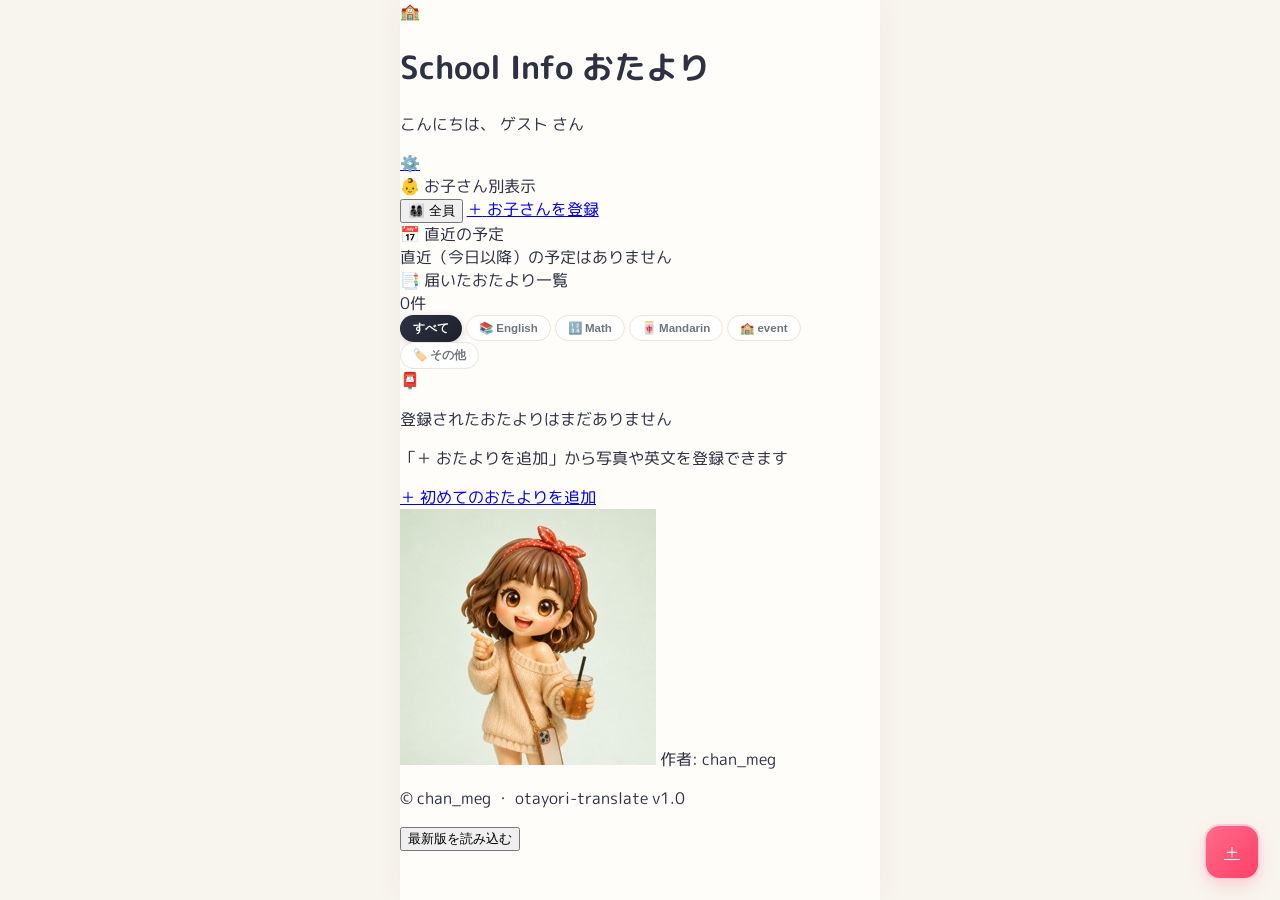
==== index.html @ e72019fd "style: Reduce placeholder font-size in input fields and textareas" ====
<!DOCTYPE html>
<html lang="ja">
<head>
  <meta charset="UTF-8">
  <meta name="viewport" content="width=device-width, initial-scale=1.0, maximum-scale=1.0, user-scalable=no">
  <title>School Info🏫 | 学校のおたより翻訳・予定管理</title>
  <link rel="icon" href="data:image/svg+xml,<svg xmlns=%22http://www.w3.org/2000/svg%22 viewBox=%220 0 100 100%22><text y=%22.9em%22 font-size=%2290%22>🏫</text></svg>">
  
  <!-- Tailwind CSS CDN -->
  <script src="https://cdn.tailwindcss.com"></script>
  <!-- Lucide Icons -->
  <script src="https://unpkg.com/lucide@latest"></script>
  
  <link rel="stylesheet" href="./style.css?v=20261001_v2">
  <link rel="manifest" href="./manifest.json">
  
  <!-- iOS Safari PWA / WebClip Settings -->
  <meta name="apple-mobile-web-app-capable" content="yes">
  <meta name="apple-mobile-web-app-status-bar-style" content="default">
  <meta name="apple-mobile-web-app-title" content="School Info">
  <link rel="apple-touch-icon" href="data:image/svg+xml,<svg xmlns=%22http://www.w3.org/2000/svg%22 viewBox=%220 0 100 100%22><rect width=%22100%22 height=%22100%22 rx=%2224%22 fill=%22%23FF5E7E%22/><text x=%2250%%22 y=%2252%%22 font-size=%2260%22 dominant-baseline=%22central%22 text-anchor=%22middle%22>🏫</text></svg>">
  <meta name="theme-color" content="#FF5E7E">
</head>
<body class="antialiased min-h-screen flex justify-center py-0 sm:py-6 selection:bg-rose-100 selection:text-rose-900">

  <!-- メインアプリコンテナ (M3 Surface) -->
  <div class="app-container w-full max-w-lg bg-[#FFFDF9] min-h-screen sm:min-h-0 sm:rounded-[28px] shadow-xl flex flex-col overflow-hidden relative border border-stone-200/60" id="app">

    <!-- ================= 1. ホーム画面 (homeView) ================= -->
    <div id="homeView" class="flex flex-col flex-1">
      <!-- M3 Top App Bar (Compact) -->
      <header class="px-4 py-3 flex items-center justify-between border-b border-stone-200/60 bg-white/90 backdrop-blur-md sticky top-0 z-30 shadow-xs">
        <div class="flex items-center gap-2.5">
          <div class="w-9 h-9 rounded-xl bg-gradient-to-tr from-rose-500 to-pink-400 text-white flex items-center justify-center text-xl shadow-sm border border-white flex-shrink-0">
            🏫
          </div>
          <div>
            <h1 class="font-black text-base tracking-tight text-stone-900 flex items-center gap-1">
              <span>School Info</span>
              <span class="text-[10px] px-1.5 py-0.2 rounded-full bg-rose-100 text-rose-700 font-extrabold">おたより</span>
            </h1>
            <p class="text-[11px] text-stone-500 font-bold flex items-center gap-1">
              <span>こんにちは、</span>
              <span id="userNameDisplay" class="text-rose-600 font-black">ゲスト</span>
              <span>さん</span>
            </p>
          </div>
        </div>
        
        <div class="flex items-center gap-1.5">
          <!-- ⚙️ 設定ボタン -->
          <a href="#/settings" title="設定" class="w-9 h-9 rounded-xl bg-stone-50 hover:bg-stone-100 border border-stone-200 text-stone-700 active:scale-95 transition flex items-center justify-center text-base font-bold shadow-xs">
            ⚙️
          </a>
        </div>
      </header>

      <!-- メインスクロールエリア -->
      <main class="flex-1 px-3.5 py-4 space-y-4 pb-24">

                <!-- 👦 お子さん切り替えタブ -->
        <section id="childFilterSection" class="space-y-1.5">
          <div class="flex items-center justify-between px-1">
            <span class="text-[11px] font-black text-stone-600 flex items-center gap-1">
              <span>👶 お子さん別表示</span>
            </span>
            
          </div>
          <div id="childTabsContainer" class="flex items-center gap-1.5 overflow-x-auto pb-1 -mx-1 px-1 no-scrollbar text-xs"></div>
        </section>

        <!-- 📅 直近の予定 -->
        <section id="upcomingEventsSection" class="space-y-2">
          <div class="flex items-center justify-between px-1">
            <div class="flex items-center gap-1.5 text-xs font-black text-stone-800 tracking-wide">
              <span class="w-2 h-2 rounded-full bg-sky-500 animate-pulse"></span>
              <span>📅 直近の予定</span>
            </div>
          </div>
          <div id="upcomingEventsList" class="space-y-2"></div>
        </section>

        <!-- 📑 届いたおたより一覧 -->
        <section class="space-y-2.5">
          <div class="flex items-center justify-between px-1">
            <div class="flex items-center gap-1.5 text-xs font-black text-stone-800 tracking-wide">
              <span class="w-2 h-2 rounded-full bg-rose-500"></span>
              <span>📑 届いたおたより一覧</span>
            </div>
            <span id="postsCount" class="text-[11px] font-black px-2 py-0.5 rounded-full bg-stone-100 text-stone-600">0件</span>
          </div>

          <!-- M3 Filter Chips (タグフィルター - 横スクロール・動的生成) -->
          <div id="homeTagFilterContainer" class="flex items-center gap-1.5 overflow-x-auto pb-1.5 -mx-1 px-1 no-scrollbar text-xs"></div>

          <!-- おたよりカードリスト (横書き・コンパクト) -->
          <div id="postsList" class="space-y-2.5 mt-1"></div>
        </section>

        <!-- 🕰️ 過去の予定（届いたおたより一覧の下に配置） -->
        <section id="pastEventsSection" class="space-y-2 pt-0.5">
          <div id="pastEventsContainer"></div>
        </section>

        <!-- 🌸 アプリ下部フッター (作成者・バージョン・最新版読込) -->
        <footer class="pt-6 pb-4 flex flex-col items-center justify-center text-center space-y-1 select-none">
          <div class="flex items-center justify-center gap-1.5 text-xs text-stone-600 font-medium">
            <img src="./assets/avatar.jpg" class="w-6 h-6 rounded-full object-cover object-top border border-stone-300 shadow-2xs" alt="chan_meg">
            <span>作者: <span class="underline underline-offset-2 decoration-stone-400 text-stone-700 font-bold">chan_meg</span></span>
          </div>
          <p class="text-[11px] text-stone-400 font-medium">
            © chan_meg ・ otayori-translate v1.0
          </p>
          <button type="button" onclick="reloadAppLatest()" class="text-xs text-stone-500 hover:text-stone-800 underline underline-offset-4 decoration-stone-400 transition font-medium pt-0.5 cursor-pointer bg-transparent border-0">
            最新版を読み込む
          </button>
        </footer>

      </main>

      <!-- M3 Floating Action Button (FAB - コンパクト) -->
      <a href="#/new" class="fab-post-btn flex items-center justify-center no-underline" id="fabPostBtn" title="新しいおたよりを追加">
        <span class="text-2xl font-black leading-none select-none text-white">＋</span>
      </a>
    </div>

    <!-- ================= 2. 詳細画面 (detailView) ================= -->
    <div id="detailView" class="hidden flex flex-col flex-1 overflow-y-auto">
      <div id="detailContainer" class="flex flex-col flex-1"></div>
    </div>

    <!-- ================= 3. 新規追加画面 (newView - コンパクト) ================= -->
    <div id="newView" class="hidden flex flex-col flex-1 overflow-y-auto">
      <header class="px-4 py-3 bg-white border-b border-stone-200 flex items-center justify-between sticky top-0 z-30 shadow-xs">
        <a href="#/" class="flex items-center gap-1 text-xs font-bold text-stone-700 hover:text-stone-900 bg-stone-100 px-3 py-1.5 rounded-xl transition">
          <span>← もどる</span>
        </a>
        <h2 class="font-bold text-xs sm:text-sm text-stone-800 flex items-center gap-1">
          <span>📝 新しいおたよりを追加</span>
        </h2>
        <div class="w-12"></div>
      </header>

      <main class="p-4 space-y-4 flex-1">
        <!-- AI エンジン状態バナー -->
        <div id="aiEngineStatusBanner" class="space-y-2"></div>

        <!-- Step 1: 入力セクション -->
        <section class="space-y-3">
          <div class="flex items-center gap-1.5">
            <div class="w-5 h-5 rounded-md bg-rose-500 text-white font-black text-[10px] flex items-center justify-center">1</div>
            <h3 class="font-bold text-xs text-stone-900">プリントの写真 または 英語テキスト</h3>
          </div>

          <!-- 写真撮影 / 選択 (コンパクト ＆ 複数枚対応) -->
          <div class="border border-dashed border-rose-300 hover:border-rose-400 bg-rose-50/40 rounded-2xl p-3.5 text-center transition cursor-pointer" onclick="document.getElementById('newFileInput').click()">
            <input type="file" id="newFileInput" accept="image/*,application/pdf" multiple class="hidden" onchange="handleNewFileChange(event)">
            <div class="flex items-center justify-center gap-3">
              <div class="w-10 h-10 rounded-xl bg-white text-rose-500 flex items-center justify-center text-xl flex-shrink-0 shadow-xs border border-rose-100">
                📷
              </div>
              <div class="text-left">
                <p class="font-bold text-xs text-stone-900">写真を撮影 / プリント画像を選択</p>
                <p class="text-[10px] text-stone-500 font-medium">複数枚の選択・追加撮影も可能です</p>
              </div>
            </div>
          </div>

          <!-- 選択中の写真サムネイル一覧 -->
          <div id="newImagesPreviewContainer" class="hidden space-y-2 p-2.5 rounded-2xl bg-stone-50 border border-stone-200">
            <div class="flex items-center justify-between px-1">
              <span class="text-[11px] font-bold text-stone-700 flex items-center gap-1">
                <span>📸 選択中の写真 (<span id="newImagesCount">0</span>枚)</span>
              </span>
              <button type="button" onclick="document.getElementById('newFileInput').click()" class="text-[11px] font-bold text-rose-500 hover:text-rose-600 flex items-center gap-0.5 bg-rose-50 px-2 py-1 rounded-lg border border-rose-200">
                <span>＋ 写真を追加</span>
              </button>
            </div>
            <div id="newImagesList" class="flex gap-2 overflow-x-auto pb-1 pt-0.5 no-scrollbar"></div>
          </div>

          <!-- テキスト入力 (コンパクト) -->
          <div class="space-y-1">
            <label class="text-[11px] font-bold text-stone-700 flex items-center gap-1">
              <span>📱 英語メッセージ・メール本文（貼り付け）:</span>
            </label>
            <textarea id="newRawTextInput" rows="3" placeholder="英語のおたよりの文章やメール本文をここに貼り付け&#10;(例: Dear Parents, Please bring shoebox for UOI assessment on Sep 7th...)"
                      class="w-full p-2.5 text-xs m3-input focus:outline-none font-mono leading-relaxed"></textarea>
          </div>

          <!-- AI読取ボタン -->
          <button type="button" onclick="executeAIAnalyze()" class="w-full py-3 rounded-xl bg-gradient-to-r from-rose-500 to-pink-500 hover:opacity-95 active:scale-[0.98] text-white font-bold text-xs shadow-md shadow-rose-500/20 transition flex items-center justify-center gap-1.5 border border-white/40">
            <span>✨ AIで読取 ＆ 日本語翻訳を開始</span>
          </button>
        </section>

        <!-- ローディング -->
        <div id="newLoadingBox" class="hidden p-5 rounded-2xl bg-gradient-to-br from-rose-50 to-pink-50 border border-rose-200 text-center space-y-2.5 animate-pulse">
          <div class="w-8 h-8 border-3 border-rose-500 border-t-transparent rounded-full animate-spin mx-auto"></div>
          <p class="text-xs font-bold text-rose-800">AIが英語を読み取り、分かりやすい日本語に翻訳しています...</p>
        </div>

        <!-- Step 2: 登録フォーム -->
        <form id="newResultForm" onsubmit="submitNewPost(event)" class="hidden space-y-3.5 pt-3 border-t border-stone-200">
          <div class="flex items-center justify-between">
            <div class="flex items-center gap-1.5">
              <div class="w-5 h-5 rounded-md bg-emerald-500 text-white font-black text-[10px] flex items-center justify-center">2</div>
              <h3 class="font-bold text-xs text-stone-900">読取 ＆ 翻訳結果の確認・編集</h3>
            </div>
            <span class="text-[10px] font-bold text-emerald-800 bg-emerald-100 px-2 py-0.5 rounded-full">✨ AI解析完了</span>
          </div>

          <!-- 対象のお子さん選択 -->
          <div class="space-y-1.5 p-3 rounded-2xl bg-stone-50 border border-stone-200">
            <label class="text-[11px] font-bold text-stone-700 flex items-center justify-between">
              <span class="flex items-center gap-1">👶 <span>対象のお子さん</span></span>
              <span class="text-[10px] text-stone-400 font-normal">※指定しない場合は全員共通</span>
            </label>
            <div id="newChildSelectorContainer" class="flex flex-wrap gap-1.5 pt-0.5"></div>
            <input type="hidden" id="newPostChildId" value="all">
          </div>

          <!-- タイトル -->
          <div class="space-y-1">
            <label class="text-[11px] font-bold text-stone-700 block">📌 タイトル（日本語） <span class="text-rose-500">*</span></label>
            <input type="text" id="newPostTitle" required placeholder="例: 第1四半期のお知らせ（UOI評価タスク）"
                   class="w-full p-2.5 m3-input text-xs font-bold">
          </div>

          <!-- 英語原題 -->
          <div class="space-y-1">
            <label class="text-[11px] font-bold text-stone-700 block">英語の原題（タイトル）</label>
            <input type="text" id="newPostTitleEn" placeholder="例: Quarter 1, week 5 (Summative Assessment)"
                   class="w-full p-2.5 m3-input text-xs text-stone-600 font-medium">
          </div>

          <!-- ① 本文翻訳 -->
          <div id="newTextMessageSection" class="p-3 rounded-2xl bg-amber-50/60 border border-amber-200/80 space-y-2">
            <label class="text-[11px] font-bold text-amber-950 flex items-center gap-1">
              <span>📱 メッセージ・メール本文の翻訳（日本語）</span>
            </label>
            <textarea id="newPostTextTranslation" rows="3" placeholder="メール本文や連絡事項の日本語訳"
                      class="w-full p-2.5 text-xs bg-white border border-amber-200 rounded-xl focus:outline-none font-bold leading-relaxed"></textarea>
            
            <details class="text-[11px] pt-0.5">
              <summary class="font-bold text-amber-900 cursor-pointer">英語メッセージ原文を表示</summary>
              <textarea id="newPostTextRaw" rows="2" placeholder="英語の本文原文"
                        class="mt-1 w-full p-2 text-[10px] bg-white border border-stone-200 rounded-xl font-mono text-stone-600"></textarea>
            </details>
          </div>

          <!-- ② 添付画像翻訳 -->
          <div id="newImageMessageSection" class="p-3 rounded-2xl bg-sky-50/60 border border-sky-200/80 space-y-2">
            <div class="flex items-center justify-between">
              <label class="text-[11px] font-bold text-sky-950 flex items-center gap-1">
                <span>🖼️ 添付プリント写真 ＆ 画像内の翻訳（日本語）</span>
              </label>
              <span id="newStep2ImagesCount" class="text-[10px] text-sky-700 font-bold bg-sky-100 px-2 py-0.5 rounded-full">0枚</span>
            </div>
            
            <!-- 画像プレビューギャラリー -->
            <div id="newStep2ImagesContainer" class="flex gap-2 overflow-x-auto pb-1 pt-0.5 no-scrollbar"></div>

            <textarea id="newPostImageTranslation" rows="3" placeholder="プリント画像内に書かれている内容の日本語訳"
                      class="w-full p-2.5 text-xs bg-white border border-sky-200 rounded-xl focus:outline-none font-bold leading-relaxed"></textarea>
            
            <details class="text-[11px] pt-0.5">
              <summary class="font-bold text-sky-900 cursor-pointer">画像から読み取った英語原文 (OCR) を表示</summary>
              <textarea id="newPostImageRaw" rows="2" placeholder="画像内OCR英語テキスト"
                        class="mt-1 w-full p-2 text-[10px] bg-white border border-stone-200 rounded-xl font-mono text-stone-600"></textarea>
            </details>
          </div>

          <!-- 持ち物リスト -->
          <div class="space-y-1">
            <label class="text-[11px] font-bold text-stone-700 block">🎒 持ち物・持参するもの（カンマ区切り）</label>
            <input type="text" id="newPostItems" placeholder="靴箱, ステッカー, 写真, はさみ（ない場合は空欄）"
                   class="w-full p-2.5 m3-input text-xs font-medium">
          </div>

          <!-- 日時・場所・締切（任意入力） -->
          <div class="p-3 bg-[#F8F5EE] rounded-2xl border border-stone-200 space-y-2.5">
            <h4 class="text-[11px] font-bold text-stone-800">📅 日程 ＆ 締切（任意・未定なら空欄でOK）</h4>
            <div class="grid grid-cols-2 gap-2">
              <div>
                <label class="text-[10px] text-stone-600 font-bold block mb-0.5">イベント日</label>
                <input type="date" id="newPostDate" class="w-full p-2 bg-white border border-stone-200 rounded-xl text-xs font-bold">
              </div>
              <div>
                <label class="text-[10px] text-stone-600 font-bold block mb-0.5">開始時間</label>
                <input type="time" id="newPostTimeStart" class="w-full p-2 bg-white border border-stone-200 rounded-xl text-xs font-bold">
              </div>
            </div>
            <div>
              <label class="text-[10px] text-stone-600 font-bold block mb-0.5">場所</label>
              <input type="text" id="newPostLocation" placeholder="例: 体育館, 教室" class="w-full p-2 bg-white border border-stone-200 rounded-xl text-xs font-medium">
            </div>
            <div class="grid grid-cols-2 gap-2 border-t border-stone-200/80 pt-2">
              <div>
                <label class="text-[10px] text-rose-600 font-black block mb-0.5">⚠️ 提出締切日</label>
                <input type="date" id="newPostDeadline" class="w-full p-2 bg-white border border-rose-200 rounded-xl text-xs font-bold">
              </div>
              <div>
                <label class="text-[10px] text-stone-600 font-bold block mb-0.5">提出物の内容</label>
                <input type="text" id="newPostDeadlineDesc" placeholder="例: 参加同意書, 申込用紙" class="w-full p-2 bg-white border border-stone-200 rounded-xl text-xs font-medium">
              </div>
            </div>
          </div>

          <!-- タグ選択 -->
          <div class="space-y-1">
            <label class="text-[11px] font-bold text-stone-700 block">🏷️ タグを選択（複数選択可）</label>
            <div id="newTagContainer" class="flex flex-wrap gap-1.5 pt-0.5"></div>
          </div>

          <!-- 登録ボタン -->
          <div class="pt-2 pb-6">
            <button type="submit" class="w-full py-3.5 rounded-2xl bg-gradient-to-r from-emerald-500 to-teal-500 hover:opacity-95 active:scale-[0.98] text-white font-bold text-xs shadow-md shadow-emerald-500/20 transition flex items-center justify-center gap-1.5 border border-white/30">
              <span>💾 この内容でおたよりを保存</span>
            </button>
          </div>
        </form>
      </main>
    </div>

    <!-- ================= 4. 編集画面 (editView - コンパクト) ================= -->
    <div id="editView" class="hidden flex flex-col flex-1 overflow-y-auto">
      <header class="px-4 py-3 bg-white border-b border-stone-200 flex items-center justify-between sticky top-0 z-30 shadow-xs">
        <a href="#/" id="editBackLink" class="flex items-center gap-1 text-xs font-bold text-stone-700 hover:text-stone-900 bg-stone-100 px-3 py-1.5 rounded-xl transition">
          <span>← キャンセル</span>
        </a>
        <h2 class="font-bold text-xs sm:text-sm text-stone-800 flex items-center gap-1">
          <span>✏️ おたよりを編集</span>
        </h2>
        <div class="w-12"></div>
      </header>

      <main class="p-4 space-y-3.5 flex-1">
        <form id="editForm" onsubmit="submitEditPost(event)" class="space-y-3.5">
          <input type="hidden" id="editPostId">

          <!-- 添付写真エリア -->

          <!-- 対象のお子さん選択 -->
          <div class="space-y-1.5 p-3 rounded-2xl bg-stone-50 border border-stone-200">
            <label class="text-[11px] font-bold text-stone-700 flex items-center justify-between">
              <span class="flex items-center gap-1">👶 <span>対象のお子さん</span></span>
              <span class="text-[10px] text-stone-400 font-normal">※指定しない場合は全員共通</span>
            </label>
            <div id="editChildSelectorContainer" class="flex flex-wrap gap-1.5 pt-0.5"></div>
            <input type="hidden" id="editPostChildId" value="all">
          </div>

          <!-- 添付写真エリア (複数枚対応) -->
          <div id="editImageSection" class="p-3 bg-stone-50 rounded-2xl border border-stone-200 space-y-2">
            <div class="flex items-center justify-between">
              <label class="text-[11px] font-bold text-stone-800">🖼️ 添付写真 (<span id="editImagesCount">0</span>枚)</label>
              <button type="button" onclick="document.getElementById('editFileInput').click()" class="text-[11px] font-bold text-rose-500 hover:underline flex items-center gap-0.5">
                <span>＋ 写真を追加</span>
              </button>
            </div>
            
            <input type="file" id="editFileInput" accept="image/*,application/pdf" multiple class="hidden" onchange="handleEditFileChange(event)">
            
            <!-- 複数画像サムネイル一覧 -->
            <div id="editImagesList" class="flex gap-2 overflow-x-auto pb-1 pt-0.5 no-scrollbar"></div>
          </div>

          <div class="space-y-1">
            <label class="text-[11px] font-bold text-stone-700 block">📌 タイトル（日本語） <span class="text-rose-500">*</span></label>
            <input type="text" id="editPostTitle" required
                   class="w-full p-2.5 m3-input text-xs font-bold">
          </div>

          <!-- 英語原題 -->
          <div class="space-y-1">
            <label class="text-[11px] font-bold text-stone-700 block">英語の原題（タイトル）</label>
            <input type="text" id="editPostTitleEn"
                   class="w-full p-2.5 m3-input text-xs text-stone-600 font-medium">
          </div>

          <!-- おたよりの日本語訳 ＆ 連絡事項 -->
          <div class="p-3.5 rounded-2xl bg-amber-50/70 border border-amber-200/90 space-y-2">
            <label class="text-xs font-bold text-amber-950 flex items-center gap-1">
              <span>📝 おたよりの日本語訳 ＆ 連絡事項</span>
            </label>
            <textarea id="editPostTranslation" rows="4" placeholder="おたよりの日本語訳・連絡事項"
                      class="w-full p-3 text-xs bg-white border border-amber-200 rounded-xl focus:outline-none font-bold leading-relaxed shadow-xs"></textarea>
            
            <details class="text-[11px] pt-1">
              <summary class="font-bold text-amber-900 cursor-pointer hover:text-amber-950">英語原文（メール本文・画像OCR）を表示 / 編集</summary>
              <textarea id="editPostRaw" rows="3" placeholder="英語の原文テキスト"
                        class="mt-1.5 w-full p-2.5 text-[10px] bg-white border border-stone-200 rounded-xl font-mono text-stone-600 leading-relaxed"></textarea>
            </details>
          </div>

          <!-- 持ち物 -->
          <div class="space-y-1">
            <label class="text-[11px] font-bold text-stone-700 block">🎒 持ち物・持参するもの（カンマ区切り）</label>
            <input type="text" id="editPostItems"
                   class="w-full p-2.5 m3-input text-xs font-medium">
          </div>

          <!-- 日時・場所・締切 -->
          <div class="p-3 bg-[#F8F5EE] rounded-2xl border border-stone-200 space-y-2.5">
            <h4 class="text-[11px] font-bold text-stone-800">📅 日程 ＆ 締切（任意・未定なら空欄でOK）</h4>
            <div class="grid grid-cols-2 gap-2">
              <div>
                <label class="text-[10px] text-stone-600 font-bold block mb-0.5">イベント日</label>
                <input type="date" id="editPostDate" class="w-full p-2 bg-white border border-stone-200 rounded-xl text-xs font-bold">
              </div>
              <div>
                <label class="text-[10px] text-stone-600 font-bold block mb-0.5">開始時間</label>
                <input type="time" id="editPostTimeStart" class="w-full p-2 bg-white border border-stone-200 rounded-xl text-xs font-bold">
              </div>
            </div>
            <div>
              <label class="text-[10px] text-stone-600 font-bold block mb-0.5">場所</label>
              <input type="text" id="editPostLocation" class="w-full p-2 bg-white border border-stone-200 rounded-xl text-xs font-medium">
            </div>
            <div class="grid grid-cols-2 gap-2 border-t border-stone-200/80 pt-2">
              <div>
                <label class="text-[10px] text-rose-600 font-black block mb-0.5">⚠️ 提出締切日</label>
                <input type="date" id="editPostDeadline" class="w-full p-2 bg-white border border-rose-200 rounded-xl text-xs font-bold">
              </div>
              <div>
                <label class="text-[10px] text-stone-600 font-bold block mb-0.5">提出物の内容</label>
                <input type="text" id="editPostDeadlineDesc" class="w-full p-2 bg-white border border-stone-200 rounded-xl text-xs font-medium">
              </div>
            </div>
          </div>

          <!-- タグ -->
          <div class="space-y-1">
            <label class="text-[11px] font-bold text-stone-700 block">🏷️ タグ</label>
            <div id="editTagContainer" class="flex flex-wrap gap-1.5 pt-0.5"></div>
          </div>

          <!-- 保存ボタン -->
          <div class="pt-2 pb-6">
            <button type="submit" class="w-full py-3.5 rounded-2xl bg-gradient-to-r from-emerald-500 to-teal-500 hover:opacity-95 active:scale-[0.98] text-white font-bold text-xs shadow-md shadow-emerald-500/20 transition flex items-center justify-center gap-1.5 border border-white/30">
              <span>💾 変更を保存する</span>
            </button>
          </div>
        </form>
      </main>
    </div>

    <!-- ================= 5. 設定画面 (settingsView - スマホ完全スクロール・ページ遷移対応) ================= -->
    <div id="settingsView" class="hidden flex flex-col flex-1 overflow-y-auto">
      <header class="px-4 py-3 bg-white border-b border-stone-200 flex items-center justify-between sticky top-0 z-30 shadow-xs">
        <a href="#/" class="flex items-center gap-1 text-xs font-bold text-stone-700 hover:text-stone-900 bg-stone-100 px-3 py-1.5 rounded-xl transition">
          <span>← もどる</span>
        </a>
        <h2 class="font-bold text-xs sm:text-sm text-stone-800 flex items-center gap-1">
          <span>⚙️ 設定 ＆ アプリ管理</span>
        </h2>
        <div class="w-12"></div>
      </header>

      <main class="p-4 space-y-4 flex-1 pb-28">
        <form id="settingsForm" onsubmit="saveSettings(event)" class="space-y-4 text-xs">
          
          <!-- ① 保護者のお名前 -->
          <div class="p-3.5 bg-white rounded-2xl border border-stone-200 space-y-1.5 shadow-2xs">
            <label class="font-bold text-stone-800 block text-xs">👤 保護者のお名前</label>
            <input type="text" id="settingUserName" value="ゲスト" placeholder="例: お父さん, 太郎の母" class="w-full p-2.5 bg-stone-50 border border-stone-200 rounded-xl font-bold text-xs focus:outline-none focus:border-stone-400">
          </div>

          <!-- ② 👶 お子さんの登録・変更 -->
          <div class="p-3.5 bg-white rounded-2xl border border-stone-200 space-y-3 shadow-2xs">
            <div class="flex items-center justify-between">
              <label class="font-bold text-stone-800 text-xs flex items-center gap-1">
                <span>👶 お子さんの登録・変更</span>
              </label>
              <span class="text-[10px] text-stone-400 font-medium">（兄弟・姉妹の並び替え・管理）</span>
            </div>

            <!-- お子さん一覧 -->
            <div id="settingsChildrenList" class="space-y-2"></div>

            <!-- お子さん追加・変更フォーム（男の子・女の子の2択） -->
            <div class="p-3.5 rounded-2xl bg-stone-50 border border-stone-200 space-y-2.5 shadow-2xs">
              <div class="flex items-center justify-between">
                <p id="childFormTitle" class="text-xs font-bold text-stone-700">＋ 新しいお子さんを追加</p>
                <button type="button" id="childFormCancelBtn" onclick="resetChildForm()" class="hidden text-[11px] text-stone-500 font-bold hover:underline">キャンセル</button>
              </div>

              <input type="hidden" id="editingChildId" value="">

              <!-- 性別選択（男の子 / 女の子 の2択 - 選択中がひと目で分かるボタンスタイル） -->
              <div>
                <label class="text-[10px] text-stone-600 font-bold block mb-1.5">性別 <span class="text-rose-500">*</span></label>
                <input type="hidden" id="childFormGender" value="👦">
                <div class="grid grid-cols-2 gap-2">
                  <button type="button" id="genderBtnBoy" onclick="setChildGenderForm('👦')" class="flex items-center justify-center gap-1.5 p-2.5 rounded-xl border-2 border-sky-600 bg-sky-500 text-white font-black shadow-md ring-2 ring-sky-200 text-xs transition scale-[1.02] cursor-pointer">
                    <span>👦 男の子</span> <span class="text-xs font-black">✓</span>
                  </button>
                  <button type="button" id="genderBtnGirl" onclick="setChildGenderForm('👧')" class="flex items-center justify-center gap-1.5 p-2.5 rounded-xl border border-stone-200 bg-stone-100 text-stone-500 font-medium hover:bg-stone-200 text-xs transition cursor-pointer opacity-70">
                    <span>👧 女の子</span>
                  </button>
                </div>
              </div>

              <!-- お名前 ＆ 学年 -->
              <div class="grid grid-cols-12 gap-2">
                <div class="col-span-7">
                  <label class="text-[10px] text-stone-500 font-bold block mb-0.5">お名前 <span class="text-rose-500">*</span></label>
                  <input type="text" id="newChildName" placeholder="例: 太郎" class="w-full p-2.5 bg-white border border-stone-200 rounded-xl text-xs font-bold focus:outline-none focus:border-stone-400">
                </div>
                <div class="col-span-5">
                  <label class="text-[10px] text-stone-500 font-bold block mb-0.5">年齢・学年</label>
                  <input type="text" id="newChildGrade" placeholder="例: 8歳, G3" class="w-full p-2.5 bg-white border border-stone-200 rounded-xl text-xs font-medium focus:outline-none focus:border-stone-400">
                </div>
              </div>

              <!-- 登録・更新ボタン -->
              <button type="button" id="childFormSubmitBtn" onclick="saveChildFromSettings()" class="w-full py-3 bg-rose-500 hover:bg-rose-600 active:scale-95 text-white rounded-xl text-xs font-bold shadow-xs transition flex items-center justify-center gap-1">
                <span>＋ お子さんを追加</span>
              </button>
            </div>
          </div>

          <!-- ③ 🏷️ タグの追加・管理 -->
          <div class="p-3.5 bg-white rounded-2xl border border-stone-200 space-y-2.5 shadow-2xs">
            <div class="flex items-center justify-between">
              <label class="font-bold text-stone-800 text-xs flex items-center gap-1">
                <span>🏷️ タグの管理</span>
              </label>
              <span class="text-[10px] text-stone-400 font-medium">（すべてのタグの追加・削除が可能）</span>
            </div>

            <!-- タグ一覧 -->
            <div id="settingsTagsList" class="flex flex-wrap gap-1.5 pt-0.5"></div>

            <!-- 新規タグ追加入力 -->
            <div class="flex items-center gap-2 pt-1 w-full max-w-full">
              <input type="text" id="newCustomTagInput" placeholder="新しいタグ名 (例: Science, 水泳)" class="flex-1 min-w-0 p-2.5 bg-stone-50 border border-stone-200 rounded-xl text-xs font-bold focus:outline-none focus:border-stone-400">
              <button type="button" onclick="addCustomTagFromSettings()" class="px-3 py-2.5 bg-stone-900 hover:bg-stone-800 active:scale-95 text-white rounded-xl text-xs font-bold transition shadow-xs flex-shrink-0 whitespace-nowrap">
                ＋ 追加
              </button>
            </div>
          </div>

          <!-- ④ ✨ Gemini APIキー -->
          <div class="p-3.5 bg-white rounded-2xl border border-stone-200 space-y-1.5 shadow-2xs">
            <label class="font-bold text-stone-800 block text-xs">✨ Gemini APIキー（無料・高精度OCR用）</label>
            <input type="password" id="settingApiKey" placeholder="AIzaSy... (任意)" class="w-full p-2.5 bg-stone-50 border border-stone-200 rounded-xl font-mono text-xs">
            <p class="text-[10px] text-stone-400 leading-relaxed font-medium">※設定すると、写真内英文やスケジュールの読取精度が大幅に向上します。</p>
          </div>

          <!-- ⑤ 📖 使い方ガイド (PDFマニュアル) -->
          <div class="p-3.5 bg-gradient-to-br from-rose-50/90 to-pink-50/70 rounded-2xl border border-rose-200 space-y-2 shadow-2xs">
            <div class="flex items-center justify-between">
              <label class="font-bold text-rose-950 text-xs flex items-center gap-1.5">
                <span>📖 使い方ガイド（PDFマニュアル）</span>
              </label>
              <span class="text-[10px] text-rose-600 font-black bg-rose-100/90 px-2 py-0.5 rounded-full">保存・印刷OK</span>
            </div>
            <p class="text-[11px] text-stone-600 leading-relaxed font-medium">
              写真の複数登録やAI読取、予定の自動整理、PWA（ホーム画面追加）など全機能の手順を図解入りでまとめたマニュアルです。
            </p>
            <a href="./School_Info_User_Guide.pdf" download="School_Info_User_Guide.pdf" target="_blank" class="w-full py-2.5 px-3 rounded-xl bg-gradient-to-r from-rose-500 to-pink-500 hover:from-rose-600 hover:to-pink-600 active:scale-95 text-white font-bold text-xs shadow-xs transition flex items-center justify-center gap-1.5 text-center no-underline">
              <span>📥 使い方ガイド（PDF）を開く・保存</span>
            </a>
          </div>

          <!-- ⑥ 📥 データのバックアップ / 復元 -->
          <div class="p-3.5 bg-white rounded-2xl border border-stone-200 space-y-2.5 shadow-2xs">
            <label class="font-bold text-stone-800 block text-xs">📥 データのバックアップ / 復元</label>
            <div class="grid grid-cols-2 gap-2">
              <button type="button" onclick="exportBackupData()" class="p-3 rounded-xl bg-stone-100 hover:bg-stone-200 text-stone-800 font-bold text-xs text-center transition">
                📥 JSON保存
              </button>
              <label class="p-3 rounded-xl bg-stone-100 hover:bg-stone-200 text-stone-800 font-bold text-xs text-center cursor-pointer transition">
                📤 復元
                <input type="file" accept=".json" class="hidden" onchange="importBackupData(event)">
              </label>
            </div>
            <button type="button" onclick="resetAllPostsData()" class="w-full py-2.5 px-3 rounded-xl bg-rose-50 hover:bg-rose-100 text-rose-600 font-bold text-xs border border-rose-200 transition text-center">
              🧹 すべてのおたよりデータを全削除・初期化
            </button>
          </div>

          <!-- 保存ボタン -->
          <div class="pt-2 pb-8">
            <button type="submit" class="w-full py-3.5 rounded-2xl bg-gradient-to-r from-stone-900 to-stone-800 text-white font-bold text-xs hover:opacity-95 active:scale-[0.98] transition shadow-md flex items-center justify-center gap-1.5">
              <span>💾 設定を保存してホームに戻る</span>
            </button>
          </div>

        </form>
      </main>
    </div>

  <!-- 📸 写真拡大フルスクリーン・ライトボックスモーダル -->
  <div id="photoLightboxModal" class="hidden fixed inset-0 z-50 bg-black/95 flex flex-col justify-between p-3.5 backdrop-blur-sm select-none" onclick="closeLightbox()">
    <!-- 上部ヘッダー -->
    <div class="flex items-center justify-between text-white z-10" onclick="event.stopPropagation()">
      <span id="lightboxCounter" class="text-xs font-bold bg-white/20 px-3 py-1 rounded-full">1 / 1</span>
      <button type="button" onclick="closeLightbox()" class="w-9 h-9 rounded-full bg-white/20 hover:bg-white/30 active:scale-95 text-white flex items-center justify-center text-lg font-bold transition shadow-sm">
        ✕
      </button>
    </div>

    <!-- メイン画像表示エリア -->
    <div class="flex-1 flex items-center justify-center overflow-hidden relative my-2" onclick="event.stopPropagation()">
      <button type="button" id="lightboxPrevBtn" onclick="lightboxPrev()" class="absolute left-2 top-1/2 -translate-y-1/2 w-10 h-10 rounded-full bg-black/60 hover:bg-black/80 text-white flex items-center justify-center text-2xl font-bold transition z-10 shadow-md">
        ‹
      </button>
      <img id="lightboxImageEl" src="" class="max-h-[78vh] max-h-[78dvh] max-w-[92vw] object-contain rounded-xl shadow-2xl transition duration-200" alt="写真拡大表示">
      <button type="button" id="lightboxNextBtn" onclick="lightboxNext()" class="absolute right-2 top-1/2 -translate-y-1/2 w-10 h-10 rounded-full bg-black/60 hover:bg-black/80 text-white flex items-center justify-center text-2xl font-bold transition z-10 shadow-md">
        ›
      </button>
    </div>

    <!-- 下部サムネイル帯 -->
    <div id="lightboxThumbsContainer" class="flex items-center justify-center gap-2 overflow-x-auto py-1.5 no-scrollbar z-10" onclick="event.stopPropagation()"></div>
  </div>

  <script src="./app.js?v=20261001_v2"></script>
</body>
</html>
---- style.css ----
/* Material Design 3 (M3) - Compact & Cute Kids Theme for School Info */
@import url('https://fonts.googleapis.com/css2?family=M+PLUS+Rounded+1c:wght@400;500;700;800;900&family=Plus+Jakarta+Sans:wght@500;600;700;800&display=swap');

:root {
  /* M3 Tonal Palette - Kids Warm & Friendly */
  --md-sys-color-primary: #FF5E7E;
  --md-sys-color-primary-container: #FFE5EC;
  --md-sys-color-on-primary-container: #9E002B;
  
  --md-sys-color-secondary: #FF9F1C;
  --md-sys-color-secondary-container: #FFF3D6;
  --md-sys-color-on-secondary-container: #8F4E00;
  
  --md-sys-color-tertiary: #2EC4B6;
  --md-sys-color-tertiary-container: #E0F7F6;
  --md-sys-color-on-tertiary-container: #005F56;
  
  --md-sys-color-surface: #FFFFFF;
  --md-sys-color-surface-container: #FFFDF9;
  --md-sys-color-surface-variant: #F4EFEA;
  --md-sys-color-on-surface: #2D3142;
  --md-sys-color-on-surface-variant: #70757A;
  --md-sys-color-outline: #EAE3D9;
  --md-sys-color-outline-variant: #F2ECE4;

  --md-sys-bg: #F8F5EE;
  --md-sys-shape-corner-small: 10px;
  --md-sys-shape-corner-medium: 14px;
  --md-sys-shape-corner-large: 18px;
  --md-sys-shape-corner-full: 9999px;
  
  --md-elevation-1: 0 1px 4px -1px rgba(60, 40, 20, 0.06), 0 1px 2px 0 rgba(60, 40, 20, 0.03);
  --md-elevation-2: 0 4px 12px -2px rgba(60, 40, 20, 0.08), 0 2px 4px -1px rgba(60, 40, 20, 0.04);
  --md-elevation-3: 0 8px 20px -3px rgba(255, 94, 126, 0.22), 0 3px 8px -2px rgba(255, 94, 126, 0.12);
}

html, body {
  width: 100%;
  margin: 0;
  padding: 0;
  overflow-x: hidden;
  font-family: 'M PLUS Rounded 1c', 'Plus Jakarta Sans', -apple-system, BlinkMacSystemFont, sans-serif;
  background-color: var(--md-sys-bg);
  color: var(--md-sys-color-on-surface);
  -webkit-tap-highlight-color: transparent;
}

/* アプリコンテナ (M3 Surface) */
.app-container {
  width: 100%;
  max-width: 480px;
  min-height: 100vh;
  margin: 0 auto;
  background-color: var(--md-sys-color-surface-container);
  position: relative;
  overflow-x: hidden;
  box-shadow: 0 0 30px rgba(70, 50, 30, 0.05);
  display: flex;
  flex-direction: column;
}

@media (max-width: 480px) {
  .app-container {
    max-width: 100%;
    box-shadow: none;
    border-radius: 0 !important;
  }
}

/* M3 Elevated Card */
.m3-card {
  background: var(--md-sys-color-surface);
  border-radius: var(--md-sys-shape-corner-large);
  border: 1px solid var(--md-sys-color-outline-variant);
  box-shadow: var(--md-elevation-1);
  transition: transform 0.15s ease, box-shadow 0.15s ease, border-color 0.15s ease;
}

.m3-card:hover {
  transform: translateY(-1px);
  box-shadow: var(--md-elevation-2);
  border-color: #F6D8DC;
}

.m3-card:active {
  transform: scale(0.99);
}

/* 日めくり風カレンダーバッジ (M3 Squircle - Compact) */
.date-badge {
  display: flex;
  flex-direction: column;
  align-items: center;
  justify-content: center;
  width: 44px;
  height: 44px;
  min-width: 44px;
  border-radius: var(--md-sys-shape-corner-medium);
  background: linear-gradient(180deg, #EBF5FF 0%, #E1EFFE 100%);
  border: 1.5px solid #BAE6FD;
  color: #0284C7;
  flex-shrink: 0;
  box-shadow: inset 0 1px 0 rgba(255, 255, 255, 0.8), 0 1px 3px rgba(2, 132, 199, 0.08);
}

.date-badge .day {
  font-size: 1.15rem;
  line-height: 1;
  font-weight: 900;
  font-family: 'Plus Jakarta Sans', sans-serif;
  letter-spacing: -0.5px;
}

.date-badge .month {
  font-size: 0.6rem;
  font-weight: 800;
  letter-spacing: -0.2px;
  margin-top: 1px;
}

.date-badge.is-past {
  background: #F5F5F4 !important;
  border-color: #E7E5E4 !important;
  color: #78716C !important;
  box-shadow: none !important;
}

/* 持ち物タグ (M3 Assist Chip) */
.item-tag {
  display: inline-flex;
  align-items: center;
  gap: 3px;
  padding: 2px 7px;
  border-radius: var(--md-sys-shape-corner-small);
  background-color: var(--md-sys-color-secondary-container);
  color: var(--md-sys-color-on-secondary-container);
  font-size: 0.7rem;
  font-weight: 700;
}

/* M3 Filter Chip (Compact) */
.tag-filter-btn {
  display: inline-flex;
  align-items: center;
  gap: 3px;
  padding: 5px 12px;
  border-radius: var(--md-sys-shape-corner-full);
  font-size: 0.72rem;
  font-weight: 800;
  background-color: var(--md-sys-color-surface);
  color: var(--md-sys-color-on-surface-variant);
  border: 1px solid var(--md-sys-color-outline);
  transition: all 0.15s ease;
  user-select: none;
  cursor: pointer;
  white-space: nowrap;
  flex-shrink: 0;
}

.tag-filter-btn:hover {
  background-color: var(--md-sys-color-surface-variant);
}

.tag-filter-btn.active {
  background: linear-gradient(135deg, #2D3142 0%, #1E202C 100%);
  color: #FFFFFF;
  border-color: transparent;
  box-shadow: 0 2px 8px rgba(45, 49, 66, 0.2);
}

/* M3 Floating Action Button (FAB - Compact & Sleek) */
.fab-post-btn {
  position: fixed !important;
  bottom: 20px !important;
  right: 20px !important;
  width: 52px !important;
  height: 52px !important;
  border-radius: 16px !important;
  background: linear-gradient(135deg, #FF6B8B 0%, #FF4066 100%) !important;
  color: white !important;
  display: flex !important;
  align-items: center !important;
  justify-content: center !important;
  box-shadow: var(--md-elevation-3) !important;
  z-index: 9999 !important;
  cursor: pointer !important;
  border: 2px solid rgba(255, 255, 255, 0.7) !important;
  transition: transform 0.2s ease, box-shadow 0.2s ease !important;
}

.fab-post-btn:hover {
  transform: scale(1.06) !important;
  box-shadow: 0 10px 24px -2px rgba(255, 64, 102, 0.35) !important;
}

.fab-post-btn:active {
  transform: scale(0.94) !important;
}

/* M3 Filled Text Field (Compact) */
.m3-input {
  background-color: #F8F5EE;
  border: 1.5px solid #EAE3D9;
  border-radius: var(--md-sys-shape-corner-medium);
  font-family: inherit;
  transition: all 0.15s ease;
}

.m3-input:focus {
  background-color: #FFFFFF;
  border-color: var(--md-sys-color-primary);
  box-shadow: 0 0 0 3px var(--md-sys-color-primary-container);
  outline: none;
}

/* プレースホルダー（入力欄のサンプルグレー文字列）の文字サイズ調整 */
input::placeholder,
textarea::placeholder {
  font-size: 0.68rem !important;
  font-weight: 400 !important;
  color: #A8A29E !important;
  letter-spacing: -0.2px !important;
  line-height: 1.35 !important;
  opacity: 0.9 !important;
}

input::-webkit-input-placeholder,
textarea::-webkit-input-placeholder {
  font-size: 0.68rem !important;
  font-weight: 400 !important;
  color: #A8A29E !important;
  letter-spacing: -0.2px !important;
  line-height: 1.35 !important;
}

input::-moz-placeholder,
textarea::-moz-placeholder {
  font-size: 0.68rem !important;
  font-weight: 400 !important;
  color: #A8A29E !important;
  letter-spacing: -0.2px !important;
  line-height: 1.35 !important;
}

input:-ms-input-placeholder,
textarea:-ms-input-placeholder {
  font-size: 0.68rem !important;
  font-weight: 400 !important;
  color: #A8A29E !important;
  letter-spacing: -0.2px !important;
  line-height: 1.35 !important;
}

/* モーダル */
.hidden,
#settingsModal.hidden {
  display: none !important;
  pointer-events: none !important;
  visibility: hidden !important;
}

/* スクロールバー */
::-webkit-scrollbar {
  width: 4px;
  height: 4px;
}
::-webkit-scrollbar-track {
  background: transparent;
}
::-webkit-scrollbar-thumb {
  background: #E2D9CC;
  border-radius: 4px;
}


/* おたより一覧サムネイル (厳密なサイズ固定) */
.card-thumb-box {
  width: 48px !important;
  height: 48px !important;
  min-width: 48px !important;
  min-height: 48px !important;
  max-width: 48px !important;
  max-height: 48px !important;
  border-radius: 12px !important;
  overflow: hidden !important;
  background-color: #F8F5EE !important;
  border: 1px solid #EAE3D9 !important;
  flex-shrink: 0 !important;
  display: flex !important;
  align-items: center !important;
  justify-content: center !important;
}

.card-thumb-img {
  width: 48px !important;
  height: 48px !important;
  max-width: 48px !important;
  max-height: 48px !important;
  object-fit: cover !important;
  display: block !important;
}

/* 📱 モバイル・スマホ表示最適化 ＆ スムーズスクロール */
@media screen and (max-width: 768px) {
  /* iOS Safariで入力時に画面全体が拡大ズームされるのを防止 */
  input, select, textarea {
    font-size: 16px !important;
  }
}

.modal-sheet-dialog {
  max-height: 90vh !important;
  max-height: 90dvh !important;
  display: flex !important;
  flex-direction: column !important;
}

.modal-scroll-body {
  overflow-y: auto !important;
  -webkit-overflow-scrolling: touch !important;
  overscroll-behavior: contain !important;
}

/* 📸 複数写真ギャラリー & ライトボックス */
.photo-gallery-grid {
  display: grid;
  grid-template-columns: repeat(auto-fill, minmax(130px, 1fr));
  gap: 8px;
}

.gallery-photo-item {
  position: relative;
  aspect-ratio: 4/3;
  border-radius: 12px;
  overflow: hidden;
  background-color: #F8F5EE;
  border: 1px solid #EAE3D9;
  cursor: pointer;
  transition: transform 0.15s ease, box-shadow 0.15s ease;
}

.gallery-photo-item:hover {
  transform: translateY(-2px);
  box-shadow: var(--md-elevation-2);
}

.gallery-photo-item:active {
  transform: scale(0.97);
}

.gallery-photo-item img {
  width: 100%;
  height: 100%;
  object-fit: cover;
  display: block;
}

/* フルスクリーン・ライトボックス */
#photoLightboxModal {
  transition: opacity 0.2s ease;
}

#photoLightboxModal.hidden {
  display: none !important;
}

@keyframes fadeIn {
  from { opacity: 0; }
  to { opacity: 1; }
}

.animate-fade-in {
  animation: fadeIn 0.25s ease-out forwards;
}
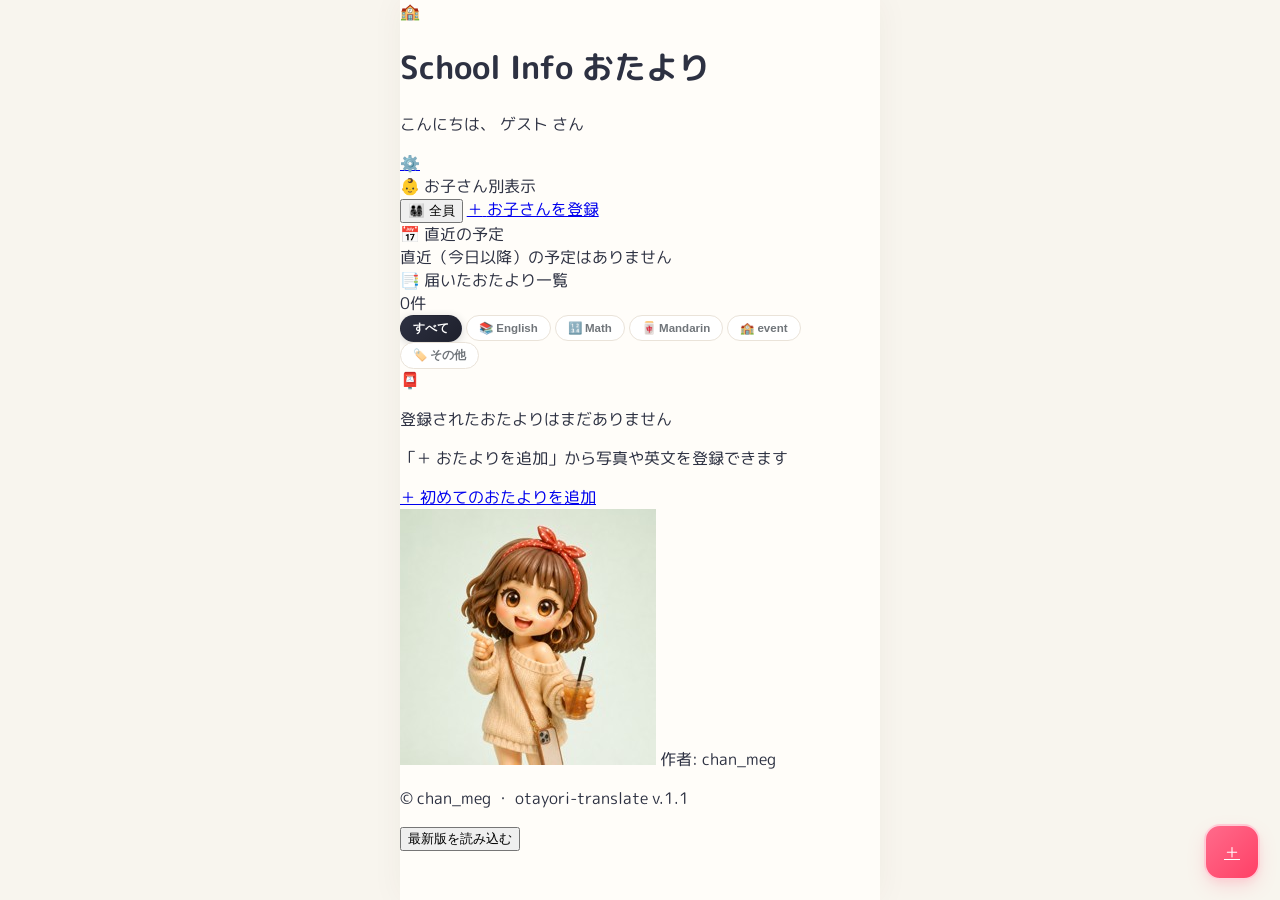
==== commit 3ef1d194: "release: bump version to v.1.1 (preserve dual text/image translations in detail and edit view, GA4 t" ====
--- a/index.html
+++ b/index.html
@@ -2,6 +2,17 @@
 <html lang="ja">
 <head>
   <meta charset="UTF-8">
+  <!-- Google Analytics 4 (GA4) -->
+  <script async src="https://www.googletagmanager.com/gtag/js?id=G-NXPTR4DFEV"></script>
+  <script>
+    window.dataLayer = window.dataLayer || [];
+    function gtag(){dataLayer.push(arguments);}
+    gtag('js', new Date());
+    gtag('config', 'G-NXPTR4DFEV', {
+      send_page_view: true
+    });
+  </script>
+
   <meta name="viewport" content="width=device-width, initial-scale=1.0, maximum-scale=1.0, user-scalable=no">
   <title>School Info🏫 | 学校のおたより翻訳・予定管理</title>
   <link rel="icon" href="data:image/svg+xml,<svg xmlns=%22http://www.w3.org/2000/svg%22 viewBox=%220 0 100 100%22><text y=%22.9em%22 font-size=%2290%22>🏫</text></svg>">
@@ -109,7 +120,7 @@
             <span>作者: <span class="underline underline-offset-2 decoration-stone-400 text-stone-700 font-bold">chan_meg</span></span>
           </div>
           <p class="text-[11px] text-stone-400 font-medium">
-            © chan_meg ・ otayori-translate v1.0
+            © chan_meg ・ otayori-translate v.1.1
           </p>
           <button type="button" onclick="reloadAppLatest()" class="text-xs text-stone-500 hover:text-stone-800 underline underline-offset-4 decoration-stone-400 transition font-medium pt-0.5 cursor-pointer bg-transparent border-0">
             最新版を読み込む
@@ -229,7 +240,12 @@
 
           <!-- 英語原題 -->
           <div class="space-y-1">
-            <label class="text-[11px] font-bold text-stone-700 block">英語の原題（タイトル）</label>
+            <div class="flex items-center justify-between">
+              <label class="text-[11px] font-bold text-stone-700 block">英語の原題（タイトル）</label>
+              <button type="button" id="newTranslateTitleBtn" onclick="translateNewTitleFromEn()" class="text-[10px] font-bold text-rose-600 hover:text-rose-700 bg-rose-50 hover:bg-rose-100 active:scale-95 px-2 py-0.5 rounded-lg border border-rose-200 transition flex items-center gap-1 shadow-2xs">
+                <span>✨ 日本語タイトルへ翻訳</span>
+              </button>
+            </div>
             <input type="text" id="newPostTitleEn" placeholder="例: Quarter 1, week 5 (Summative Assessment)"
                    class="w-full p-2.5 m3-input text-xs text-stone-600 font-medium">
           </div>
@@ -366,6 +382,27 @@
             <div id="editImagesList" class="flex gap-2 overflow-x-auto pb-1 pt-0.5 no-scrollbar"></div>
           </div>
 
+          <!-- AI再翻訳・読取アクションバナー -->
+          <div class="p-3 bg-gradient-to-r from-rose-50 via-amber-50 to-orange-50 rounded-2xl border border-rose-200/90 shadow-2xs space-y-2">
+            <div class="flex items-center justify-between">
+              <span class="text-xs font-bold text-rose-950 flex items-center gap-1.5">
+                <span class="text-sm">✨</span>
+                <span>AIで再読取 ＆ 翻訳</span>
+              </span>
+              <span class="text-[10px] text-rose-700 bg-rose-100/80 px-2 py-0.5 rounded-full font-bold">写真・原文から自動反映</span>
+            </div>
+            <p class="text-[10.5px] text-stone-600 leading-tight">写真を追加した時や、下の英語原文を編集した後に押すと、AIがタイトル・日本語訳・日程・持ち物を自動で再翻訳・抽出します。</p>
+            <button type="button" id="editAIAnalyzeBtn" onclick="executeEditAIAnalyze()" class="w-full py-2.5 rounded-xl bg-gradient-to-r from-rose-500 to-amber-500 hover:from-rose-600 hover:to-amber-600 active:scale-[0.98] text-white font-bold text-xs shadow-xs transition flex items-center justify-center gap-1.5 border border-white/20">
+              <span>✨ AIで再翻訳・読取を実行</span>
+            </button>
+          </div>
+
+          <!-- AI解析中のローディング表示 -->
+          <div id="editLoadingBox" class="hidden p-4 rounded-2xl bg-rose-50 border border-rose-200 text-center space-y-2 animate-pulse">
+            <div class="inline-block w-6 h-6 border-3 border-rose-500 border-t-transparent rounded-full animate-spin"></div>
+            <p class="text-xs font-bold text-rose-800">AIが英語を再読取し、日本語に翻訳しています...</p>
+          </div>
+
           <div class="space-y-1">
             <label class="text-[11px] font-bold text-stone-700 block">📌 タイトル（日本語） <span class="text-rose-500">*</span></label>
             <input type="text" id="editPostTitle" required
@@ -374,22 +411,49 @@
 
           <!-- 英語原題 -->
           <div class="space-y-1">
-            <label class="text-[11px] font-bold text-stone-700 block">英語の原題（タイトル）</label>
-            <input type="text" id="editPostTitleEn"
+            <div class="flex items-center justify-between">
+              <label class="text-[11px] font-bold text-stone-700 block">英語の原題（タイトル）</label>
+              <button type="button" id="editTranslateTitleBtn" onclick="translateEditTitleFromEn()" class="text-[10px] font-bold text-rose-600 hover:text-rose-700 bg-rose-50 hover:bg-rose-100 active:scale-95 px-2 py-0.5 rounded-lg border border-rose-200 transition flex items-center gap-1 shadow-2xs">
+                <span>✨ 日本語タイトルへ翻訳</span>
+              </button>
+            </div>
+            <input type="text" id="editPostTitleEn" placeholder="例: Swimming Gala 2026, Weekly Newsletter"
                    class="w-full p-2.5 m3-input text-xs text-stone-600 font-medium">
           </div>
 
-          <!-- おたよりの日本語訳 ＆ 連絡事項 -->
-          <div class="p-3.5 rounded-2xl bg-amber-50/70 border border-amber-200/90 space-y-2">
-            <label class="text-xs font-bold text-amber-950 flex items-center gap-1">
-              <span>📝 おたよりの日本語訳 ＆ 連絡事項</span>
-            </label>
-            <textarea id="editPostTranslation" rows="4" placeholder="おたよりの日本語訳・連絡事項"
+          <!-- ① メッセージ本文の日本語訳 -->
+          <div id="editTextMessageSection" class="p-3.5 rounded-2xl bg-amber-50/70 border border-amber-200/90 space-y-2">
+            <div class="flex items-center justify-between">
+              <label class="text-xs font-bold text-amber-950 flex items-center gap-1">
+                <span>📱 メッセージ・本文の日本語訳</span>
+              </label>
+              <button type="button" onclick="executeEditAIAnalyze()" class="text-[10.5px] font-bold text-amber-900 bg-amber-200/70 hover:bg-amber-200 active:scale-95 px-2.5 py-1 rounded-xl transition flex items-center gap-1 shadow-2xs border border-amber-300/60">
+                <span>✨ AI再翻訳</span>
+              </button>
+            </div>
+            <textarea id="editPostTextTranslation" rows="3" placeholder="メール本文や連絡事項の日本語訳"
                       class="w-full p-3 text-xs bg-white border border-amber-200 rounded-xl focus:outline-none font-bold leading-relaxed shadow-xs"></textarea>
             
             <details class="text-[11px] pt-1">
-              <summary class="font-bold text-amber-900 cursor-pointer hover:text-amber-950">英語原文（メール本文・画像OCR）を表示 / 編集</summary>
-              <textarea id="editPostRaw" rows="3" placeholder="英語の原文テキスト"
+              <summary class="font-bold text-amber-900 cursor-pointer hover:text-amber-950">英語メッセージ原文を表示 / 編集</summary>
+              <textarea id="editPostTextRaw" rows="3" placeholder="英語の本文原文（修正後に「AI再翻訳」を押すと反映されます）"
+                        class="mt-1.5 w-full p-2.5 text-[10px] bg-white border border-stone-200 rounded-xl font-mono text-stone-600 leading-relaxed"></textarea>
+            </details>
+          </div>
+
+          <!-- ② 添付プリント写真 ＆ 画像内の日本語訳 -->
+          <div id="editImageMessageSection" class="p-3.5 rounded-2xl bg-sky-50/70 border border-sky-200/90 space-y-2">
+            <div class="flex items-center justify-between">
+              <label class="text-xs font-bold text-sky-950 flex items-center gap-1">
+                <span>🖼️ 添付プリント写真 ＆ 画像内の翻訳</span>
+              </label>
+            </div>
+            <textarea id="editPostImageTranslation" rows="3" placeholder="プリント画像内に書かれている内容の日本語訳"
+                      class="w-full p-3 text-xs bg-white border border-sky-200 rounded-xl focus:outline-none font-bold leading-relaxed shadow-xs"></textarea>
+            
+            <details class="text-[11px] pt-1">
+              <summary class="font-bold text-sky-900 cursor-pointer hover:text-sky-950">画像から読み取った英語原文 (OCR) を表示 / 編集</summary>
+              <textarea id="editPostImageRaw" rows="3" placeholder="画像内OCR英語テキスト"
                         class="mt-1.5 w-full p-2.5 text-[10px] bg-white border border-stone-200 rounded-xl font-mono text-stone-600 leading-relaxed"></textarea>
             </details>
           </div>
@@ -618,6 +682,6 @@
     <div id="lightboxThumbsContainer" class="flex items-center justify-center gap-2 overflow-x-auto py-1.5 no-scrollbar z-10" onclick="event.stopPropagation()"></div>
   </div>
 
-  <script src="./app.js?v=20261001_v2"></script>
+  <script src="./app.js?v=20261001_v5"></script>
 </body>
 </html>
